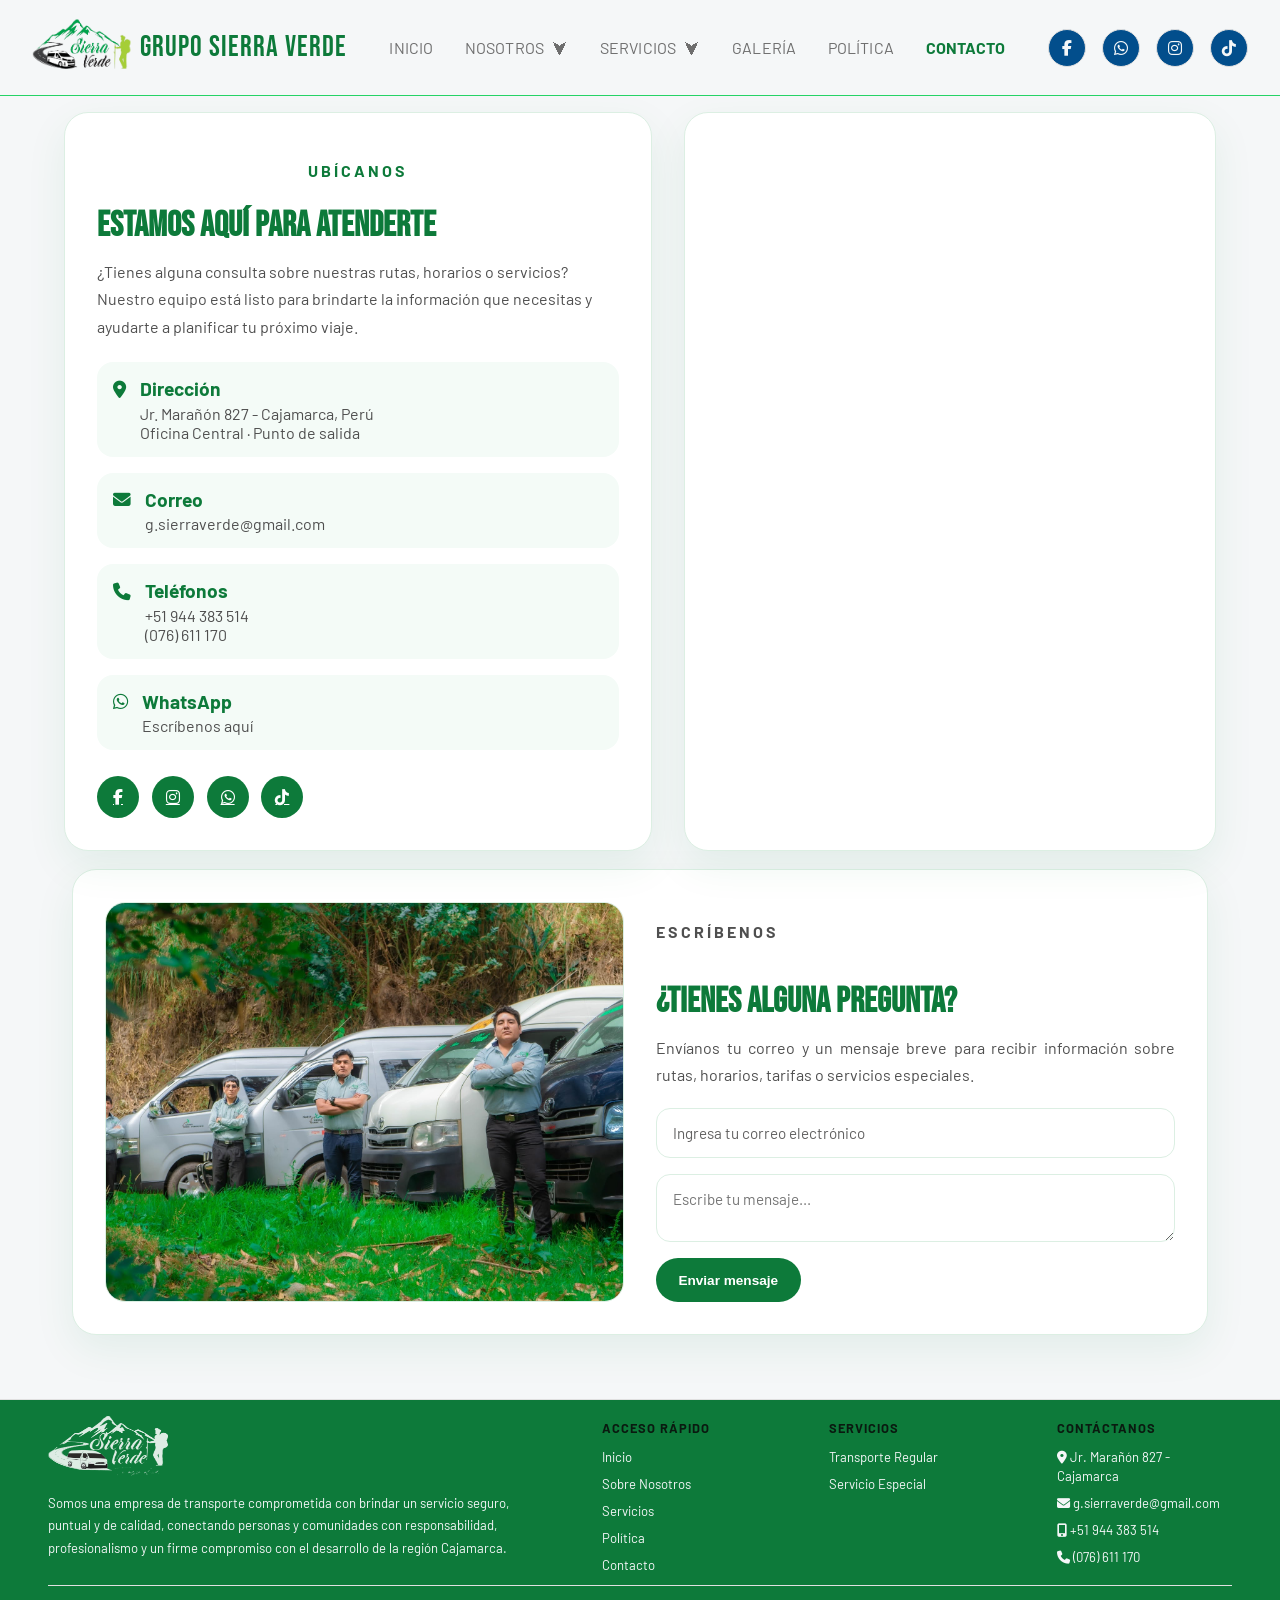
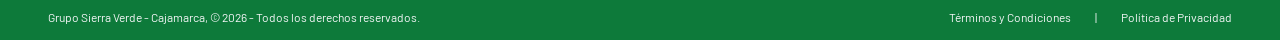
==== pages/contactos.html @ f11e0619 "prueba referencia-contactos3" ====
<!DOCTYPE html>
<html lang="es-es">

<head>
    <meta charset="UTF-8">
    <meta name="viewport" content="width=device-width, initial-scale=1.0">

    <link rel="icon" type="image/png" href="../images/SV-Logo.png">
    <title> Grupo Sierra Verde</title>
    <link rel="stylesheet" href="https://cdnjs.cloudflare.com/ajax/libs/font-awesome/6.7.2/css/all.min.css">
    <link rel="stylesheet" href="../css/style_general.css">
    <link rel="stylesheet" href="../css/style_index1.css">    
    <link rel="stylesheet" href="../css/index.css">
    <link rel="stylesheet" href="../css/menu_amb.css">
    <link rel="stylesheet" href="../css/style_contactos.css">
    <link rel="stylesheet" href="https://cdn.jsdelivr.net/npm/swiper@11/swiper-bundle.min.css">
    <link rel="stylesheet" href="https://fonts.googleapis.com/css2?family=Bebas+Neue&family=Barlow:wght@400;500;600;700;900&family=Barlow+Condensed:wght@700;900&display=swap">
</head>

<body>
    <div class="progress-bar" id="progress"></div>
    <header>
        <nav>
            <a href="/index.html" class="logo">
                <span class="logo-icon"><img src="/assets/images/SV-Logo.png" alt=""></span>Grupo Sierra Verde
            </a>
            
            <!-- MENU AMBURGUESA -->
            <div class="menu-toggle">
                <i class="fa-solid fa-bars"></i>
            </div>

            <ul class="nav-links">
                <li><a href="/index.html">INICIO</a></li>

                <li class="dropdown">
                    <a href="/pages/nosotros.html" class="dropbtn">
                        NOSOTROS <span class="arrow">&#11167;</span>
                    </a>
                    <ul class="dropdown-menu">
                        <li><a href="/pages/nosotros.html">Quienes Somos</a></li>
                        <li><a href="/pages/valores.html">Valores</a></li>
                        <li><a href="/pages/nosotros.html#testimonios">Testimonios</a></li>
                    </ul>
                </li>

                <li class="dropdown">
                    <a href="/pages/trans-regular.html" class="dropbtn">
                        SERVICIOS <span class="arrow">&#11167;</span>
                    </a>
                    <ul class="dropdown-menu">
                        <li><a href="/pages/trans-regular.html">Transporte Regular</a></li>
                        <li><a href="/pages/serv-especial.html">Servicio Especial</a></li>
                     </ul>
                </li>

                <li><a href="/pages/galeria.html">GALERÍA</a></li>
                <li><a href="/pages/politica.html">POLÍTICA</a></li>
                <li><a href="/pages/contactos.html" class="active1">CONTACTO</a></li>
            </ul>
            <div class="nav-actions">
                <a href="https://facebook.com/G.SierraVerde/" target="_blank"
                    style="text-decoration: none; color: inherit;">
                    <div class="nav-icon">
                        <i class="fa-brands fa-facebook-f"></i>
                    </div>
                </a>
                <a href="https://wa.me/51944383514?text=Buenos días, tengo una consulta sobre..." target="_blank"
                    style="text-decoration: none; color: inherit;">
                    <div class="nav-icon">
                        <i class="fa-brands fab fa-whatsapp"></i>
                    </div>
                </a>
                <a href="https://www.instagram.com/g.sierraverde?igsh=MTdrZHJpcGQyYzVoaA%3D%3D" target="_blank"
                    style="text-decoration: none; color: inherit;">
                    <div class="nav-icon">
                        <i class="fa-brands fab fa-instagram"></i>
                    </div>
                </a>
                <a href="https://www.tiktok.com/@gruposierraverde1" target="_blank"
                    style="text-decoration: none; color: inherit;">
                    <div class="nav-icon">
                        <i class="fa-brands fab fa-tiktok"></i>
                    </div>
                </a>
            </div>
        </nav>
    </header>


    <main>
        <!--<section class="tit-slogan">
            <p class="slogan" id="typing">Más de 14 años conectando destinos con seguridad, puntualidad y el compromiso que nos impulsa a llegar lejos.</p>
        </section>-->

        <section class="contact-info-section">
            <div class="contact-info-card">
                <p class="section-label">Ubícanos</p>
                <h2>Estamos aquí para atenderte</h2>
                <p class="contact-lead">¿Tienes alguna consulta sobre nuestras rutas, horarios o servicios? Nuestro equipo está listo para brindarte la información que necesitas y ayudarte a planificar tu próximo viaje.</p>

                <div class="contact-details">
                    <div class="contact-item">
                        <i class="fa-solid fa-location-dot"></i>
                        <div>
                            <h3>Dirección</h3>
                            <p>Jr. Marañón 827 - Cajamarca, Perú</p>
                            <p>Oficina Central · Punto de salida</p>
                        </div>
                    </div>

                    <div class="contact-item">
                        <i class="fa-solid fa-envelope"></i>
                        <div>
                            <h3>Correo</h3>
                            <a href="mailto:g.sierraverde@gmail.com">g.sierraverde@gmail.com</a>
                        </div>
                    </div>

                    <div class="contact-item">
                        <i class="fa-solid fa-phone"></i>
                        <div>
                            <h3>Teléfonos</h3>
                            <a href="tel:+51944383514">+51 944 383 514</a>
                            <a href="tel:+5176611170">(076) 611 170</a>
                        </div>
                    </div>

                    <div class="contact-item">
                        <i class="fa-brands fa-whatsapp"></i>
                        <div>
                            <h3>WhatsApp</h3>
                            <a href="https://wa.me/51944383514?text=Buenos días, tengo una consulta sobre..." target="_blank" rel="noopener noreferrer">Escríbenos aquí</a>
                        </div>
                    </div>
                </div>

                <div class="social-links">
                    <a href="https://facebook.com/G.SierraVerde/" target="_blank" rel="noopener noreferrer" aria-label="Facebook"><i class="fa-brands fa-facebook-f"></i></a>
                    <a href="https://www.instagram.com/g.sierraverde?igsh=MTdrZHJpcGQyYzVoaA%3D%3D" target="_blank" rel="noopener noreferrer" aria-label="Instagram"><i class="fa-brands fa-instagram"></i></a>
                    <a href="https://wa.me/51944383514?text=Buenos días, tengo una consulta sobre..." target="_blank" rel="noopener noreferrer" aria-label="WhatsApp"><i class="fa-brands fa-whatsapp"></i></a>
                    <a href="https://www.tiktok.com/@gruposierraverde1" target="_blank" rel="noopener noreferrer" aria-label="TikTok"><i class="fa-brands fa-tiktok"></i></a>
                </div>
            </div>

            <div class="map-card">
                <iframe title="Mapa de la oficina central de Grupo Sierra Verde" src="https://www.google.com/maps/embed?pb=!1m18!1m12!1m3!1d1979.3938537112213!2d-78.52304885222605!3d-7.1505282144615725!2m3!1f0!2f0!3f0!3m2!1i1024!2i768!4f13.1!3m3!1m2!1s0x91b25a58619069a5%3A0xbf6d1bd22678af6a!2zSmlyw7NuIE1hcmHDscOzbiA4MjcsIENhamFtYXJjYSAwNjAwMQ!5e0!3m2!1ses!2spe!4v1786075361268!5m2!1ses!2spe" loading="lazy" referrerpolicy="no-referrer-when-downgrade" allowfullscreen></iframe>
            </div>
        </section>

        <section id="contact" class="contact-form-section">
            <div class="contact-section">
                <div class="contact-img">
                    <img src="/assets/images/conduc02.jpg" alt="Conductores de Grupo Sierra Verde">
                </div>
                <div class="contact-content">
                    <p class="section-label" style="text-align: left;">Escríbenos</p>
                    <h2>¿Tienes alguna pregunta?</h2>
                    <p>Envíanos tu correo y un mensaje breve para recibir información sobre rutas, horarios, tarifas o servicios especiales.</p>
                    <form class="contact-form" action="mailto:g.sierraverde@gmail.com" method="post" enctype="text/plain">
                        <label class="sr-only" for="email">Correo electrónico</label>
                        <input id="email" type="email" class="contact-input" name="email" placeholder="Ingresa tu correo electrónico" required>
                        <label class="sr-only" for="message">Mensaje</label>
                        <textarea id="message" class="contact-textarea" name="message" placeholder="Escribe tu mensaje..." required></textarea>
                        <button class="contact-btn" type="submit">Enviar mensaje</button>
                    </form>
                </div>
            </div>
        </section>
    </main>

    <footer>
        <div class="footer-grid">
            <div class="footer-brand">
                <a href="/index.html" class="logo-footer"><img style="width: 120px; height: 60px; justify-self: center;" src="/assets/images/SV-Logo-Blanco.png" alt=""></a>
                <p>Somos una empresa de transporte comprometida con brindar un servicio seguro, puntual y de calidad, conectando personas y comunidades con responsabilidad, profesionalismo y un firme compromiso con el desarrollo de la región Cajamarca.</p>
            </div>
            <div class="footer-col">
                <h4>Acceso Rápido</h4>
                <ul class="footer-links">
                    <li><a href="/index.html">Inicio</a></li>
                    <li><a href="/pages/nosotros.html">Sobre Nosotros</a></li>
                    <li><a href="/pages/servicios.html">Servicios</a></li>
                    <li><a href="/pages/politica.html">Política</a></li>
                    <li><a href="/pages/contactos.html">Contacto</a></li>
                </ul>
            </div>

            <div class="footer-col">
                <h4>Servicios</h4>
                <ul class="footer-links">
                    <li><a href="/pages/trans-regular.html">Transporte Regular</a></li>
                    <li><a href="/pages/serv-especial.html">Servicio Especial</a></li>
                </ul>
            </div>

            <div class="footer-col">
                <h4>Contáctanos</h4>
                <ul class="footer-links footer-contact-links">
                    <li><a href="https://www.google.com/maps/search/?api=1&query=Jr.+Mara%C3%B1%C3%B3n+827+Cajamarca" target="_blank" rel="noopener noreferrer"><i class="fa-solid fa-location-dot"></i> Jr. Marañón 827 - Cajamarca</a></li>
                    <li><a href="mailto:g.sierraverde@gmail.com"><i class="fa-solid fa-envelope"></i> g.sierraverde@gmail.com</a></li>
                    <li><a href="tel:+51944383514"><i class="fa-solid fa-mobile-screen-button"></i> +51 944 383 514</a></li>
                    <li><a href="tel:+5176611170"><i class="fa-solid fa-phone"></i> (076) 611 170</a></li>
                </ul>
            </div>



        </div>
        <div class="footer-bottom">
            <p>Grupo Sierra Verde - Cajamarca, © 2026 - Todos los derechos reservados.</p>
            <div class="footer-bottom-links">
                <a href="#">Términos y Condiciones</a>
                <a href="#">|</a>
                <a href="#">Política de Privacidad</a>
            </div>
        </div>

        <script src="/js/script.js"></script>

    </footer>


    

<script src="/js/slider.js"></script>
<script src="/js/slogan.js"></script>
<script src="/js/men-amburguesa.js"></script>


</body>

</html>
---- css/style_general.css ----
:root {
  /* Colores de marca Sierra Verde */
  --color-principal: #0D7A3A;       /* Verde Corporativo - navbar, footer, logo */
  --color-secundario: #28A745;      /* Verde Claro - hovers, acentos, botones secundarios */
  --color-complementario: #626161;  /* Blanco - fondos, tarjetas */
  --color-apoyo: #F5F7F8;           /* Gris Claro - fondos alternos de sección */
  --color-texto: #000000;           /* Negro Suave - texto principal */

  /* Variaciones útiles derivadas */
  --color-principal-oscuro: #095C2B; /* para hover en botones/links sobre fondo blanco */
  --color-texto-claro: #6E6E6E;      /* texto secundario, descripciones */
  --color-borde: #E0E0E0;

  /* Estado / utilidad */
  --color-whatsapp: #25D366;         /* color oficial de WhatsApp, se mantiene aparte */

  /* Fondo /  Otro*/
  --color-fondo: #0a1a10; 
  
  /* color de fondo */
 --color-redes: #024E8C;


}

*{
  margin: 0;
  padding: 0;
  box-sizing: border-box;
}
/*Al desplazamiento se haga mas suave*/
html{
  scroll-behavior: smooth;
}

body{
  font-family: "Barlow", sans-serif;
  background: var(--color-apoyo);
  color: var(--color-apoyo);
}

/*Para el script este style*/
/*
::-webkit-scrollbar{
  width: 6px;
}

::-webkit-scrollbar-track{
  background: var(--color-texto-claro);
}


::-webkit-scrollbar-thumb{
  background: var(--color-principal);
  border-radius: 3px;
}
*/
.progress-bar{
  position: fixed;
  top: 0;
  left: 0;
  height: 3px;
background: var(--color-complementario);
z-index: 200;
transition: width 0.1s linear;

}


nav{
  position: fixed;
  top: 0;
  left: 0;
  right: 0;
  z-index: 100;
  display: flex;
  justify-content: space-between;
  align-items: center;
  padding: 1.2rem 2rem;
  background-color: var(--color-apoyo); /* Fondo del navbar */
  backdrop-filter: blur(14px);
  border-bottom: 1px solid var(--color-whatsapp);
}

.logo{
  display: flex;
  align-items: center;
  gap: 0.5rem;
  font-family: "Bebas Neue", sans-serif;
  font-size: 1.8rem;
  letter-spacing: 1px;
  color: var(--color-principal);
  text-decoration: none;
}

.logo img{
  width: 100px;
  height: 50px;
  align-items: center;
  justify-content: center;
  object-fit: cover;
}

.logo-icon{
  font-size: 1.4rem;
}

.nav-links{
  display: flex;
  /*gap: 2.5rem;para acbho de menus*/
  list-style: none;
}

.nav-links a{
  text-decoration: none;
  font-size: 1rem;
  letter-spacing: 0.1px;
  color: var(--color-texto-claro);
  padding: 1rem;
}

.nav-links a:hover, .nav-links a.active{
  color: var(--color-principal);
  font-weight: bold;
  font-size: 1rem;
  letter-spacing: 0.1px;
}

.active1{
  color: var(--color-principal) !important;
  font-weight: bold;
  font-size: 1rem;
  letter-spacing: 0.1px;
}

.nav-actions{
  display: flex;
  align-items: center;
  gap: 1rem;
}

/*ESTO ES PARA ICONOS DE IS Y R*/
.nav-icon{
  width: 38px;
  height: 38px;
  border-radius: 50%;
  background-color: var(--color-redes);
  border: 1px solid var(--color-borde);
  display: flex;
  align-items: center;
  justify-content: center;
  cursor: pointer;
  font-size: 1rem;
  transition: border-color 0.3s;
}

.nav-icon:hover{
  border-color: var(--color-redes);
}

.tit-slogan{
  padding: 6.2rem 4rem 0rem 4rem;
  width: 100%;
  height: auto;
}

.slogan{
  color: var(--color-principal);
  justify-content: center;
  text-transform: uppercase;
  font-family: "Bebas Neue", sans-serif;
  font-size: 1.3rem;
  line-height: 1.8;
}

.slogan::after{
    content: "|";
    animation: parpadeo .7s infinite;
    color: var(--color-principal);
}

@keyframes parpadeo{
    50%{
        opacity: 0;
    }
}

.hero{
  min-height: auto;
  display: grid;
  grid-template-columns: 1fr 1fr;
  align-items: center;
  padding: 0.5rem 4rem 0.5rem 4rem;
  position: relative;
  overflow: hidden;
}

/*.hero::before{
  content: "";
  position: absolute;
  top: -200px;
  right: -200px;
  width: 700px;
  height: 700px; 
  background: radial-gradient(circle, var(--color-texto-claro) 0%, transparent 70%);
  pointer-events: none;
}*/

.hero-bg-text{
  position: absolute;
  top: 50%;
  left: 0;
  transform: translateY(-50%);
  font-family: "Bebas Neue", sans-serif;
  font-size: 22vw;
  color: rgba(74, 196, 55, 0.161);
  letter-spacing: -0.02em;
  user-select: none;
  pointer-events: none;
  line-height: 1;
}

.hero.left,
.hero-right{
  z-index: 1;
}




.hero-tag{
  display: inline-flex;
  align-items: center;
  gap: 0.4rem;
  background-color: var(--color-principal);
  border: 1px solid var(--color-fondo);
  color: var(--color-texto);
  padding: 0.3rem 0.8rem;
  border-radius: 20px;
  font-size: 0.75rem; 
  font-weight: 600;
  letter-spacing: 1px;
  text-transform: uppercase;
  margin-bottom: 1.5rem;
  animation: fadeUp 0.6s ease both;
}

.hero-title{
  font-family: "Bebas Neue", sans-serif;
  font-size: 4rem;
  line-height: 0.95;
  letter-spacing: 1px;
  color: var(--color-principal);
  margin-bottom: 1.2rem;
  animation: fadeUp 0.7s ease 0.1s both;
}

.hero-title span{
  color: var(--color-fondo);
}

.hero-sub{
  color: var(--color-fondo);
  font-size: 1rem;
  line-height: 1.7;
  max-width: 500px;
  margin-bottom: 2.2rem;
  animation: fadeUp 0.7s ease 0.2s both;
  text-align: justify;
}

.hero-sub strong{
  color: var(--color-secundario);
  font-weight: 700;
}

.btn-group{
  display: flex;
  gap: 1rem;
  margin-bottom: 3rem;
  animation: fadeUp 0.7s ease 0.3s both;
}

.btn-primary{
  text-decoration: none;
  background-color: var(--color-principal);
  color: var(--color-apoyo);
  border: none;
  padding: 0.8rem 2rem;
  border-radius: 8px;
  font-size: 0.9rem;
  font-weight: 700;
  cursor: pointer;
  letter-spacing: 0.5px;
  transition: background 0.3s, transform 0.2s;
}

.btn-primary:hover{
  background-color: var(--color-principal-oscuro);
  transform: translateY(-2px);
}

.btn-secondary{
  text-decoration: none;
  background: transparent;
  color: var(--color-principal);
  border: 2px solid var(--color-principal);
  padding: 0.8rem 2rem;
  border-radius: 8px;
  font-size: 0.9rem;
  font-weight: 600;
  cursor: pointer;
  letter-spacing: 0.5px;
  transition: border-color 0.3s, transform 0.2s;
}

.btn-secondary:hover{
  border-color: var(--color-principal);
  transform: translateY(-2px);
}

.hero-stats{
  display: flex;
  gap: 2.5rem;
  animation: fadeUp 0.7s ease 0.4s both;
}

.stat-num{
  font-family: "Bebas Neue", sans-serif;
  font-size: 2.4rem;
  color: var(--color-secundario);
  line-height: 1.3;
}

.stat-label{
  font-size: 0.75rem;
  color: var(--color-texto-claro);
  margin-top: 0.2rem;
  line-height: 1.3;
}

.hero-right{
  position: relative;
  animation: fedeIn 1s ease 0.3s both;
}

.hero-img-container{
  position: relative;
  width: 100%;
  height: 400px;
}

.hero-img-bg{
  position: absolute;
  inset: 0;
  border-radius: 20px;
  /*border: 1px solid var(--color-borde);*/
  top: 0;/*aqui no sigue creo*/
  left: 0;
  width: 100%;
  height: 100%;
  background-color: var(--color-principal);
  overflow: hidden;
}

/* .hero-img{
  width: 100%;
  height: 100%;ver-----------*/
  /*object-fit: cover;
  border-radius: 20px;
}*/


/*.scroll-badge{
  position: absolute;
  bottom: 30px;ERA 30PX*/
  /*left: -30px;ERA -30PX*/
  /*width: 80px;
  height: 80px;
  border-radius: 50%;
  background-color: var(--color-principal);
  border: 1px solid var(--color-borde);
  display: flex;
  align-items: center;
  justify-content: center;
  animation: spin 12s linear infinite;
  /*z-index: 1;
}

.scroll-badge svg{
  position: absolute;
  width: 80px;
  height: 80px;
}

.scroll-arrow{
  position: absolute;
  font-size: 1.1rem;
  color: var(--color-fondo);
}
*/

@keyframes spin{
  to{ transform: rotate(360deg);}
}

@keyframes fadeUp{
  from{ opacity: 0;
    transform: translateY(30px);
  }
  to{
    opacity: 1;
    transform: translateY(0);
  }
}

@keyframes fedeIn {
  from{
    opacity: 0;
  }
  to {
    opacity: 1;
  }
}

section{
  padding: 0 0 0 0;
}

.section-label{
  text-align: center;
  color: var(--color-complementario);
  font-size: 1rem;
  font-weight: 700;
  letter-spacing: 3px;
  text-transform: uppercase;
  padding: 1rem 0 1rem 0;
}

.section-title{
  text-align: center;
  font-family: "Bebas Neue", sans-serif;
  font-size: 2rem;
  color: var(--color-principal);
  letter-spacing: 1px;
}

.program-video-frame{
  width: min(920px, 100%);
  margin: 0 auto;
  border-radius: 22px;
  overflow: hidden;
  box-shadow: 0 22px 60px rgba(0,0,0,0.18);
}

.program-video{
  width: 100%;
  height: 360px;
  object-fit: cover;
  display: block;
}

.program-carousel{
  position: relative;
  width: 100%;
  height: 260px;
  overflow: hidden;
  padding: 2rem 0 1rem;
}

.program-card{
  position: absolute;
  top: 50%;
  left: 50%;
  width: 220px;
  height: 160px;
  border-radius: 20px;
  position: absolute;
  transform: translate(-50%, -50%) scale(0.82);
  overflow: hidden;
  cursor: pointer;
  transition: all 0.45s ease;
  opacity: 0.35;
  z-index: 1;
}

.program-card:hover{
  transform: translate(-50%, -50%) scale(0.85);
}

.program-card.active{
  left: 50%;
  width: 385px;
  height: 250px;
  transform: translate(-50%, -50%) scale(1);
  opacity: 1;
  z-index: 4;
  box-shadow: 0 30px 80px rgba(0,0,0,0.25);
}

.program-card.prev{
  left: 27%;
  width: 240px;
  height: 170px;
  transform: translate(-50%, -50%) scale(0.9);
  opacity: 0.78;
  z-index: 3;
}

.program-card.next{
  left: 73%;
  width: 240px;
  height: 170px;
  transform: translate(-50%, -50%) scale(0.9);
  opacity: 0.78;
  z-index: 3;
}

.program-card.far-left{
  left: 12%;
  width: 180px;
  height: 140px;
  transform: translate(-50%, -50%) scale(0.8);
  opacity: 0.3;
  z-index: 2;
}

.program-card.far-right{
  left: 88%;
  width: 180px;
  height: 140px;
  transform: translate(-50%, -50%) scale(0.8);
  opacity: 0.3;
  z-index: 2;
}

.program-card:not(.active):not(.prev):not(.next):not(.far-left):not(.far-right){
  opacity: 0;
  pointer-events: none;
}

@media (max-width: 1000px) {
  .program-card.active {
    width: 290px;
    height: 185px;
  }
  .program-card.prev,
  .program-card.next {
    width: 205px;
    height: 150px;
  }
  .program-card.far-left,
  .program-card.far-right {
    width: 155px;
    height: 120px;
  }
}

@media (max-width: 700px) {
  .program-carousel {
    height: 220px;
  }
  .program-card.active {
    width: 260px;
    height: 165px;
  }
  .program-card.prev,
  .program-card.next {
    width: 180px;
    height: 135px;
  }
  .program-card.far-left,
  .program-card.far-right {
    left: 5%;
    width: 130px;
    height: 105px;
  }
}

.program-bg{
  position: absolute;
  inset: 0;
  transition: transform 0.4s ease;
  background-size: cover;
  background-position: center;
}

.program-card:hover .program-bg{
  transform: scale(1.04);
}

.program-content{
  position: absolute;
  bottom: 0;
  left: 0;
  right: 0;
  padding: 1rem;
  display: flex;
  flex-direction: column;
  align-items: center;
  justify-content: flex-end;
  gap: 0.35rem;
  min-height: 120px;
  text-align: center;
  background: linear-gradient(180deg, rgba(0,0,0,0) 0%, rgba(0,0,0,0.6) 100%);
}

.program-category{
  font-size: 0.85rem;
  color: #fff;
  font-weight: 700;
  letter-spacing: 1.5px;
  text-transform: uppercase;
  margin: 0;
}

.program-name{
  font-size: 1.6rem;
  color: #000;
  padding: 0.02rem 0.6rem;
  border-radius: 999px;
  margin: 0;
}

.program-btn{
  display: none;
}

@media (max-width: 960px) {
  .program-carousel {
    gap: 0.8rem;
  }
  .program-card {
    width: clamp(150px, 24vw, 220px);
  }
}

@media (max-width: 700px) {
  .program-carousel {
    gap: 0.7rem;
    padding: 1.5rem 0;
  }
  .program-card {
    width: clamp(140px, 28vw, 200px);
  }
}

.program-category{
  font-size: 0.65rem;
  color: var(--color-apoyo);
  font-weight: 700;
  letter-spacing: 1.5px;
  text-transform: uppercase;
  margin-bottom: 0.1rem;
}

.program-name{
  font-family: "Bebas Neue", sans-serif;
  font-size: 1.4rem;
  font-weight: 700;
  color: var(--color-apoyo);
  margin-bottom: 0.1rem;
    letter-spacing: 1.5px;
}

.program-btn{
  text-decoration: none;
  background: var(--color-principal);
  color: var(--color-apoyo);
  padding: 0.5rem 1.2rem;
  border: none;
  padding: 0.4rem 1.2rem;
  border-radius: 6px;
  font-size: 0.75rem;
  font-weight: 700;
  cursor: pointer;
  letter-spacing: 0.5px;
}

.prog-1{
  background: linear-gradient(135deg, rgba(242, 242, 242, 0.168),
            rgba(82, 164, 111, 0.55)), url("../assets/images/trans-relugar.png") center/cover no-repeat;
}
.prog-2{
  background: linear-gradient(135deg, rgba(242, 242, 242, 0.168),
            rgba(82, 164, 111, 0.55)), url("../assets/images/interprovinciales.jpeg") center/cover no-repeat;
}
.prog-3{
  background: linear-gradient(135deg, rgba(242, 242, 242, 0.168),
            rgba(82, 164, 111, 0.55)), url("../assets/images/flot-moderna.jpeg") center/cover no-repeat;
}
.prog-4{
  background: linear-gradient(135deg, rgba(242, 242, 242, 0.168),
            rgba(82, 164, 111, 0.55)), url("../assets/images/preg-frec-3.png") center/cover no-repeat;
}
.prog-5{
  background: linear-gradient(135deg, rgba(242, 242, 242, 0.168),
            rgba(82, 164, 111, 0.55)), url("../assets/images/serv-especial.jpeg") center/cover no-repeat;
}

.about-section{
  display: grid;
  grid-template-columns: 35% 60%;
  gap: 4rem;
  align-items: center;
  padding: 1rem 4rem 1rem 4rem;
}

.about-images{
  display: grid;
  grid-template-columns: 1fr 1fr;
  gap: 1rem;
}

.about-img-card{
  border-radius: 16px;
  overflow: hidden;
  height: 220px;
  border:1px solid var(--color-whatsapp);
}

.about-img-card:first-child{
  grid-column: 1 / -1;
  height: 290px;
}

.about-content{
  display: flex;
  flex-direction: column;
  justify-content: flex-start;
}

.about-content .section-label,
.about-content .section-title{
  text-align: left;
}

.about-img{
  width: 100%;
  height: 100%;
  object-fit: cover;
}

.about-list{
  list-style: none;
  display: flex;
  flex-direction: column;
  gap: 0.2rem;
}

details.about-item{
  background: var(--color-principal);
  border-radius: 10px;
  border: 1px solid var(--color-whatsapp);
  transition: border-color 0.3s;
  cursor: pointer;
}

details.about-item:hover,
details[open].about-item{
  border-color: var(--color-whatsapp);
}

details.about-item summary{
  list-style: none;
  display: flex;
  align-items: center;
  gap: 0.8rem;
  padding: 1rem 1.2rem;
  font-size: 0.9rem;
  font-weight: 500;
  color: var(--color-apoyo);
  text-transform: uppercase;
}

details.about-item summary::-webkit-details-marker{
  display: none;
}

details.about-item summary::after{
  content: "+";
  margin-left: auto;
  color: var(--color-apoyo);
  font-size: 1.1rem;
  font-weight: 700;
}

details[open].about-item summary::after{
  content: "-";
}

.about-item-icon{
  width: 32px;
  height: 32px;
  background: var(--color-principal-oscuro);
  border-radius: 8px;
  display: flex;
  align-items: center;
  justify-content: center;
  font-size: 0.9rem;
}

.about-detail{
  padding: 0 1.2rem 1rem 1.2rem;
  color: var(--color-apoyo);
  font-size: 1rem;

}




@media (max-width:860px){

    .about-section{
        display:flex;
        flex-direction:column;
        gap: 1rem;
        padding:1rem;
    }

    .about-images{
        display:grid;
        grid-template-columns:repeat(2,1fr);
        gap:.8rem;
        width:100%;
    }

    .about-img-card{
        height:140px;
        border-radius:12px;
        overflow:hidden;
    }

    .about-img-card:first-child{
        grid-column:1 / -1;
        height:220px;
    }

    .about-img{
        width:100%;
        height:100%;
        object-fit:cover;
        display:block;
    }

    .about-content{
        width:100%;
    }

    .section-label,
    .section-title{
        text-align:center !important;
    }

}








/*Precios*/
/*
.precing-secion{
  background: var(--color-secundario);
}

.plans-grid{
  display: grid;
  grid-template-columns: repeat(3, 1fr);
  gap: 1.5rem;
  max-width: 1200px;
  margin-inline: auto;
}

.plan-card{
  background-color: var(--color-principal-oscuro);
  border: 1px solid var(--color-borde);
  border-radius: 16px;
  padding: 2rem 1.5rem;
  transition: transform 0.3s, border-color 0.3s;
  position: relative;
}

.plan-card:hover{
  transform: translateY(-6px);
}

.plan-card.featured-plan{
  background: var(--color-whatsapp);
  border-color: var(--color-whatsapp);
  color: var(--color-apoyo);
}

.plan-card.featured-plan .plan-feature::before{
  background: var(--color-complementario);
}

.plan-badge{
  font-size: 0.8rem;
  font-size: 700;
  margin-bottom: 1rem;
  color: var(--color-complementario);
}

.plan-card.featured-plan .plan-badge{
  color: var(--color-apoyo);
}

.plan-price{
  font-family: 'Bebas Neue',sans-serif;
  font-size: 3rem;
  color: var(--color-apoyo);
  margin-bottom: 1.5rem;
}

.plan-prece span{
  font-family: 'Barlow', sans-serif;
  font-size: 1.2rem;
  font-weight: 700;
}

.plan-features{
  list-style: none;
  display: flex;
  flex-direction: column;
  gap: 0.6rem;
  margin-bottom: 2rem;
}

.plan-feature{
  font-family: 0.82rem;
  color: var(--color-complementario);
  display: flex;
  align-items: center;
  gap: 0.5rem;
}

.plan-feature::before{
  content: "";
  width: 6px;
  height: 6px;
  border-radius: 50%;
  background: var(--color-principal);
  flex-shrink: 0;
}

.plan-feature.bold-feat{
  color: var(--color-apoyo);
  font-weight: 600;
}

.plan-card.features-plan .plan-feature.bold-feat{
  color: var(--color-apoyo);
}

.plan-cta{
  width: 100%;
  padding: 0.8rem;
  border-radius: 8px;
  font-size: 0.85rem;
  cursor: pointer;
  letter-spacing: 0.5px;
  transition: all 0.3s;
  text-decoration: none;
}

.plan-cta-outline{
  background: transparent;
  color: var(--color-complementario);
  border: 1px solid var(--color-borde);
}

.plan-cta-outline:hover{
  background-color: var(--color-whatsapp);
  color: var(--color-apoyo);
}

.plan-cta-solid{
  background: var(--color-apoyo);
  color: var(--color-principal);
  border: none;
}

.plan-cta-solid:hover{
  background: var(--color-secundario);
}

*/




/*Para el contact*/
.contact-section{
  display: grid;
  grid-template-columns: 1fr 1fr;
  gap: 4rem;
  align-items: center;
  padding: 4rem 4.5rem 1rem 4.5rem;
}

.contact-img{
  border-radius: 20px;
  height: 360px;
  overflow: hidden;
  border: 1px solid var(--color-apoyo);
}

.contact-img img{
  width: 100%;
}

.contact-content h2{
  font-family: 'Bebas Neue', sans-serif;
  font-size: 2.5rem;
  margin-bottom: 0.8rem;
  color: var(--color-principal);
}

.contact-content p{
  color: var(--color-complementario);
  font-size: 1rem;
  line-height: 1.5;
  margin-bottom: 1.5rem;
  text-align: justify;
}

.contact-form{
  display: flex;
  gap: 0.8rem;
}

.contact-input{
  flex: 1;
  background: 1px solid var(--color-apoyo);
  border-radius: 8px;
  padding: 0.8rem 1rem;
  color: var(--color-complementario);
  font-size: 0.8rem;
  font-family: 'Barlow', sans-serif;
  outline: none;
  transition: border-color 0.3s;
}

.contact-input:focus{
  border-color: var(--color-principal);
}

.contact-input::placeholder{
  color: var(--color-complementario)
}

.contact-btn{
  background: var(--color-principal);
  color: var(--color-apoyo);
  border: none;
  padding: 0.8rem 1.5rem;
  border-radius: 8px;
  font-size: 0.85rem;
  font-weight: 700;
  cursor: pointer;
  white-space: nowrap;
  transition: background 0.3s;
}

.contact-btn:hover´{
  background-color: var(--color-apoyo);
}





/*Parte del Footer------------------*/
footer{
  background-color: var(--color-principal);
  border-top: 1px solid var(--color-borde);
  padding: 1rem 3rem 1rem 3rem;
}

.footer-grid{
    display: grid;
    grid-template-columns: 2.8fr 1fr 1fr 1fr;
    gap: 3rem;
    margin-bottom: 0.5rem;
}

.footer-brand p{
  color: var(--color-apoyo);
  font-size: 0.82rem;
  line-height: 1.7;
  margin-top: 0.8rem;
}

/*
.footer-col{
  border-left: 5px double var(--color-principal);
  border-radius: 10px 0;
  height: auto;
}*/

.footer-col h4, ul{
  padding: 4px;
}

.footer-col h4{
  color: var(--color-fondo);
  font-size: 0.8rem;
  font-weight: bold;
  letter-spacing: 1px;
  text-transform: uppercase;
  margin-bottom: 0.1rem;
  
}

.footer-links{
  list-style: none;
  display: flex;
  flex-direction: column;
  gap: 0.5rem;
}

.footer-links a{
  color: var(--color-apoyo);
  text-decoration: none;
  font-size: 0.82rem;
  transition: color 0.3s;
}

.footer-links a:hover{
  color: var(--color-fondo);
  font-weight: bold;

}

.footer-bottom{
  display: flex;
  justify-content: space-between;
  align-items: center;
  padding-top: 1.5rem;
  border-top: 1px solid var(--color-borde);
  font-size: 0.75rem;
  color: var(--color-apoyo);
}

.footer-bottom-links{
  display: flex;
  gap: 1.5rem;
}

.footer-bottom-links a{
  color: var(--color-apoyo);
  text-decoration: none;
  transition: color 0.3s;

}

.footer-bottom-links a:hover{
  color: var(--color-whatsapp);
  text-decoration: none;
  transition: color 0.3s;

}



@media(max-width:992px){

.tit-slogan{
  padding: 1rem 2rem 0rem 2rem;
  width: 100%;
  height: auto;
}


.slogan{
  color: var(--color-principal);
  justify-content: center;
  font-family: "Bebas Neue", sans-serif;
  font-size: 1rem;
}


.hero{
  min-height: auto;
  display: block;
  align-items: center;
  padding: 0.5rem 2rem 0.5rem 2rem;
  position: relative;
  overflow: hidden;
}


.hero-bg-text{
  position: absolute;
  top: 50%;
  left: 0;
  transform: translateY(-50%);
  font-family: "Bebas Neue", sans-serif;
  font-size: 22vw;
  color: rgba(74, 196, 55, 0.161);
  letter-spacing: -0.02em;
  user-select: none;
  pointer-events: none;
  line-height: 1;
}

.hero.left,
.hero-right{
  z-index: 1;
}




.hero-tag{
  display: inline-flex;
  align-items: center;
  gap: 0.4rem;
  background-color: var(--color-principal);
  border: 1px solid var(--color-fondo);
  color: var(--color-texto);
  padding: 0.3rem 0.8rem;
  border-radius: 20px;
  font-size: 0.75rem; 
  font-weight: 600;
  letter-spacing: 1px;
  text-transform: uppercase;
  margin-bottom: 1.5rem;
  animation: fadeUp 0.6s ease both;
}

.hero-title{
  font-family: "Bebas Neue", sans-serif;
  font-size: 2rem;
  letter-spacing: 1px;
  color: var(--color-principal);
}

.hero-title span{
  color: var(--color-fondo);
}

.hero-sub{
  color: var(--color-fondo);
  font-size: 1rem;
  line-height: 1.7;
  max-width: 500px;
  margin-bottom: 2.2rem;
  animation: fadeUp 0.7s ease 0.2s both;
  text-align: justify;
}

.hero-stats{
  display: flex;
  align-items: center;
  justify-content: center;
  padding: 1rem;
}


.hero-img-container{
  position: relative;  
  align-items: center;
  justify-content: center;
  width: 100%;
  height: 250px;
}




/*--footer--*/

    .footer-grid{
        grid-template-columns: 1fr;
        gap: 2rem;
        text-align: center;
    }

    .logo img{
        justify-content: center;}

    .footer-brand{
        text-align: center;
    }

    .footer-brand p{
        font-size: 0.9rem;
        margin: 0.8rem auto 0;
        max-width: 500px;
    }


.footer-col{
  border-top: 1px double var(--color-apoyo);
  height: auto;
  padding-top: 1.5rem;
}

.footer-contact-links{
  align-items: center;
}


.contact-section{
  display: contents;
  align-items: center;
  padding: 1rem 2rem 1rem 2rem;
}

.contact-img{
  width: 100%;
  height: auto;
  padding: 1rem 2rem 1rem 2rem;
}
.contact-img-img{
  border-radius: 20px;
}


.contact-content h2{
  font-family: 'Bebas Neue', sans-serif;
  text-align: center;
  font-size: 1.5rem;
}

.contact-content p{
  padding: 0rem 2rem 0em 2rem;
}

.program-carousel{
  text-align: center;
  width: 100%;
}


}
---- css/style_index1.css ----
/* Estilos generales */
.nav-links {
  list-style: none;
  margin: 0;
  padding: 0;
  display: flex;
}

.nav-links li {
  position: relative;
}



/* Dropdown oculto */
.dropdown-menu {
  display: none;
  position: absolute;
  top: 100%; /* justo debajo del enlace */
  left: 0;
  background: #fff;
  min-width: 180px;
  box-shadow: 0 4px 8px rgba(0,0,0,0.2);
  z-index: 100;
}

.dropdown-menu li {
  display: block;
}

.dropdown-menu a {
  padding: 10px;
  font-weight: normal;
  color: #333;
}

.dropdown-menu a:hover {
  background: #f1f1f1;
}

/* Mostrar menú al pasar el puntero */
.dropdown:hover .dropdown-menu {
  display: block;
}

/* Flecha */
.arrow {
  margin-left: 5px;
  transition: transform 0.3s ease;
  display: inline-block;
}

/* Rotar flecha al desplegar */
.dropdown:hover .arrow {
  transform: rotate(180deg);
}
---- css/index.css ----
/*==========================
VIDEO HERO
==========================*/

.hero-video{
    position: absolute;
    inset: 0;
    width: 100%;
    height: 100%;
    object-fit: cover;
    display: block;
    border-radius: 20px;
}

/*==========================
SLIDER
==========================*/

.slider{
    position:relative;
    width:100%;
    height:100%;
}

.slides{
    width:100%;
    height:100%;
    position:relative;
}

.slide{
    position:absolute;
    inset:0;
    opacity:0;
    transition:opacity .8s ease;
}

.slide.active{
    opacity:1;
    z-index:2;
}

.slide img{
    width:100%;
    height:100%;
    object-fit:cover;
    /*border-radius:20px;*/
}

/*==========================
BOTONES
==========================*/

.slider-btn{
    position:absolute;
    top:50%;
    transform:translateY(-50%);
    width:45px;
    height:45px;
    border:none;
    border-radius:50%;
    background:rgba(0,0,0,.45);
    color:#fff;
    cursor:pointer;
    z-index:20;
    transition:.3s;
}

.slider-btn:hover{
    background:var(--color-principal);
}

.prev{
    left:10px;
}

.next{
    right:10px;
}

/*==========================
PUNTOS
==========================*/

.slider-dots{
    position:absolute;
    bottom:20px;
    left:50%;
    transform:translateX(-50%);
    display:flex;
    gap:10px;
    z-index:20;
}

.dot{
    width:13px;
    height:13px;
    border-radius:50%;
    background:#ffffff;
    cursor:pointer;
    transition:.3s;
    border: 1px solid rgb(0, 0, 0);
}

.dot:hover{
    background: var(--color-complementario);
    border: 1px solid var(--color-apoyo);
    transform:scale(1.3);
}

.dot.active{
    background:var(--color-principal);
    transform:scale(1.25);
}
---- css/menu_amb.css ----
/*==========================
      MENÚ HAMBURGUESA
==========================*/

.menu-toggle{
    display:none;
    font-size:30px;
    color:var(--color-principal);
    cursor:pointer;
}



/*==========================
        DROPDOWN DESKTOP
==========================*/

.dropdown{
    position:relative;
}


.dropdown-menu{
    position:absolute;
    top:35px;
    left:0;
    width:220px;
    background:#fff;
    list-style:none;
    padding:10px 0;
    opacity:0;
    visibility:hidden;
    transform:translateY(10px);
    transition:.3s;
    box-shadow:0 8px 20px rgba(0,0,0,.15);
}

.dropdown-menu li{
    width:100%;
}

.dropdown-menu a{
    display:block;
    padding:12px 20px;
}

.dropdown-menu a:hover{
    background:#f3f3f3;
}

.dropdown:hover .dropdown-menu{
    opacity:1;
    visibility:visible;
    transform:translateY(0);
}

.arrow{
    display:inline-block;
    transition:.3s;
}

.dropdown:hover .arrow{
    transform:rotate(180deg);
}





/*================================================
                    MOVIL
================================================*/

@media(max-width:992px){

    nav{
    display:flex;
    justify-content:space-between;
    align-items:center;
    position:relative;
}

.logo{
    display:flex;
    align-items:center;
}

.logo img{
    width:55px;
    height:30px;
}

/* boton */
.menu-toggle{
    display:block;
}

/* ocultar redes inicialmente */
.nav-actions{
    display:none;
}

.nav-links.active .nav-actions{
    display:flex;
    justify-content:center;
    align-items:center;
    gap:15px;
    width:100%;
    padding:20px 0;
    margin-top:10px;
    border-top:1px solid #ddd;
}

/* menu */
.nav-links{
    position:absolute;
    top:100%;
    left:0;
    width:100%;
    background:#fff;
    display:flex;
    flex-direction:column;
    max-height:0;
    overflow:hidden;
    transition:.35s ease;
    box-shadow:0 8px 20px rgba(0,0,0,.15);
    z-index:999;
}

/* menu abierto */
.nav-links.active{
    max-height:900px;
    padding:15px 0;
}

.nav-links li{
    width:100%;
}

.nav-links li a{
    display:flex;
    justify-content:space-between;
    align-items:center;
    padding:15px 25px;
}

/* dropdown movil */
.dropdown-menu{
    position:static;
    width:100%;
    display:none;
    opacity:1;
    visibility:visible;
    transform:none;
    box-shadow:none;
    background:#f5f5f5;
}

.dropdown.active .dropdown-menu{
    display:block;
}

.dropdown-menu a{
    padding-left:45px!important;
}

.dropdown.active .arrow{
    transform:rotate(180deg);
}
}
---- css/style_contactos.css ----
:root {
  --color-contacto: #0D7A3A;
  --color-contacto-suave: #f4fbf7;
  --color-borde-contacto: #dcefe3;
}

.contact-info-section {
  display: grid;
  grid-template-columns: 1.05fr 0.95fr;
  gap: 2rem;
  align-items: stretch;
  padding: 7rem 4rem 0.1rem 4rem;
}

.contact-info-card,
.map-card,
.contact-section {
  background: #ffffff;
  border: 1px solid var(--color-borde-contacto);
  border-radius: 24px;
  box-shadow: 0 15px 40px rgba(13, 122, 58, 0.08);
}

.contact-info-card {
  padding: 2rem;
}

.contact-info-card .section-label {
  color: var(--color-contacto);
  font-weight: 700;
  text-transform: uppercase;
  letter-spacing: 0.18em;
  margin-bottom: 0.5rem;
}

.contact-info-card h2,
.contact-content h2 {
  font-family: 'Bebas Neue', sans-serif;
  font-size: 2.2rem;
  color: var(--color-contacto);
  margin-bottom: 0.7rem;
}

.contact-lead,
.contact-content p {
  color: #4f4f4f;
  line-height: 1.7;
  margin-bottom: 1.2rem;
}

.contact-details {
  display: grid;
  gap: 1rem;
  margin: 1.4rem 0 1.6rem;
}

.contact-item {
  display: flex;
  gap: 0.9rem;
  align-items: flex-start;
  padding: 0.95rem 1rem;
  background: var(--color-contacto-suave);
  border-radius: 16px;
}

.contact-item i {
  color: var(--color-contacto);
  font-size: 1.1rem;
  margin-top: 0.2rem;
}

.contact-item h3 {
  color: var(--color-principal);
  font-size: 1.2rem;
  margin-bottom: 0.2rem;
}

.contact-item p,
.contact-item a {
  color: #4f4f4f;
  font-size: 1rem;
  text-decoration: none;
  display: block;
}

.contact-item a:hover {
  color: var(--color-contacto);
}

.social-links {
  display: flex;
  gap: 0.8rem;
  flex-wrap: wrap;
}

.social-links a {
  display: inline-flex;
  align-items: center;
  justify-content: center;
  width: 42px;
  height: 42px;
  border-radius: 50%;
  background: var(--color-contacto);
  color: #ffffff;
  transition: transform 0.2s ease, background 0.2s ease;
}

.social-links a:hover {
  transform: translateY(-2px);
  background: #095C2B;
}

.map-card {
  padding: 1rem;
  min-height: 420px;
}

.map-card iframe {
  width: 100%;
  height: 100%;
  min-height: 380px;
  border: 0;
  border-radius: 18px;
}

.contact-form-section {
  padding: 1rem 4.5rem 4rem;
}

.contact-section {
  display: grid;
  grid-template-columns: 1fr 1fr;
  gap: 2rem;
  padding: 2rem;
  align-items: center;
}

.contact-img {
  border-radius: 20px;
  overflow: hidden;
  height: 100%;
  min-height: 360px;
  border: 1px solid var(--color-borde-contacto);
}

.contact-img img {
  width: 100%;
  height: 100%;
  object-fit: cover;
}

.contact-form {
  display: flex;
  flex-direction: column;
  gap: 1rem;
}

.contact-input,
.contact-textarea {
  width: 100%;
  border: 1px solid var(--color-borde-contacto);
  border-radius: 14px;
  padding: 0.95rem 1rem;
  color: #333333;
  font-family: 'Barlow', sans-serif;
  font-size: 0.95rem;
  outline: none;
  transition: border-color 0.3s ease, box-shadow 0.3s ease;
}

.contact-input:focus,
.contact-textarea:focus {
  border-color: var(--color-contacto);
  box-shadow: 0 0 0 3px rgba(13, 122, 58, 0.14);
}

.contact-textarea {
  min-height: 50px;
  resize: vertical;
}

.contact-btn {
  align-self: flex-start;
  background: var(--color-contacto);
  color: #ffffff;
  border: none;
  padding: 0.9rem 1.4rem;
  border-radius: 999px;
  font-weight: 700;
  cursor: pointer;
  transition: background 0.3s ease, transform 0.2s ease;
}

.contact-btn:hover {
  background: #095C2B;
  transform: translateY(-1px);
}

.sr-only {
  position: absolute;
  width: 1px;
  height: 1px;
  padding: 0;
  margin: -1px;
  overflow: hidden;
  clip: rect(0, 0, 0, 0);
  border: 0;
}

@media (max-width: 900px) {
  .contact-info-section,
  .contact-section {
    grid-template-columns: 1fr;
  }

  .contact-info-section,
  .contact-form-section {
    padding-left: 1.2rem;
    padding-right: 1.2rem;
    padding-top: 1rem;
  }

  .map-card {
    min-height: 300px;
  }
}

@media (max-width: 600px) {
  .contact-info-card,
  .contact-section {
    padding: 1.2rem;
  }

  .contact-btn {
    width: 100%;
    justify-content: center;
  }
}
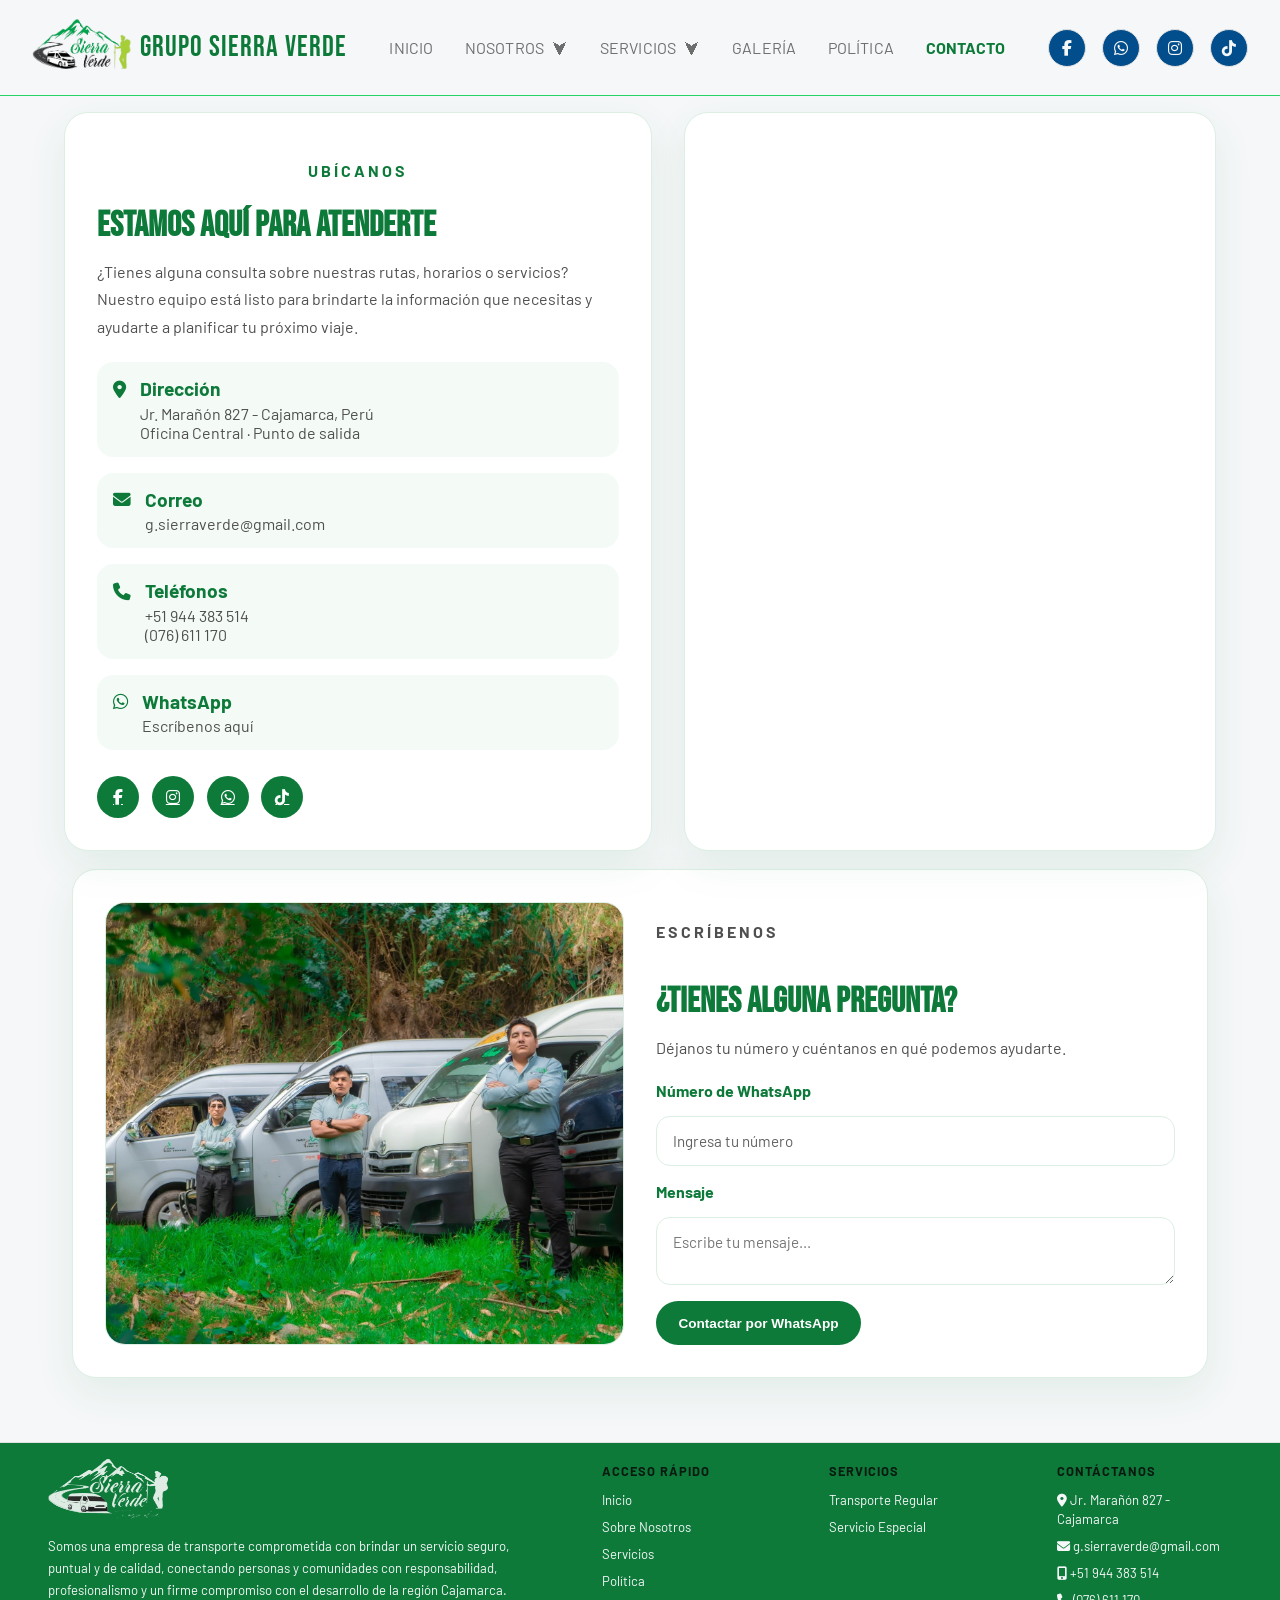
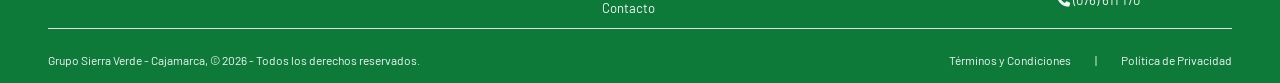
==== commit 97c9f055: "actualización de referencias1" ====
--- a/pages/contactos.html
+++ b/pages/contactos.html
@@ -5,7 +5,7 @@
     <meta charset="UTF-8">
     <meta name="viewport" content="width=device-width, initial-scale=1.0">
 
-    <link rel="icon" type="image/png" href="../images/SV-Logo.png">
+    <link rel="icon" type="image/png" href="../assets/images/SV-Logo.png">
     <title> Grupo Sierra Verde</title>
     <link rel="stylesheet" href="https://cdnjs.cloudflare.com/ajax/libs/font-awesome/6.7.2/css/all.min.css">
     <link rel="stylesheet" href="../css/style_general.css">
@@ -21,8 +21,8 @@
     <div class="progress-bar" id="progress"></div>
     <header>
         <nav>
-            <a href="/index.html" class="logo">
-                <span class="logo-icon"><img src="/assets/images/SV-Logo.png" alt=""></span>Grupo Sierra Verde
+            <a href="../index.html" class="logo">
+                <span class="logo-icon"><img src="../assets/images/SV-Logo.png" alt=""></span>Grupo Sierra Verde
             </a>
             
             <!-- MENU AMBURGUESA -->
@@ -31,32 +31,32 @@
             </div>
 
             <ul class="nav-links">
-                <li><a href="/index.html">INICIO</a></li>
+                <li><a href="../index.html">INICIO</a></li>
 
                 <li class="dropdown">
-                    <a href="/pages/nosotros.html" class="dropbtn">
+                    <a href="../pages/nosotros.html" class="dropbtn">
                         NOSOTROS <span class="arrow">&#11167;</span>
                     </a>
                     <ul class="dropdown-menu">
-                        <li><a href="/pages/nosotros.html">Quienes Somos</a></li>
-                        <li><a href="/pages/valores.html">Valores</a></li>
-                        <li><a href="/pages/nosotros.html#testimonios">Testimonios</a></li>
+                        <li><a href="../pages/nosotros.html">Quienes Somos</a></li>
+                        <li><a href="../pages/valores.html">Valores</a></li>
+                        <li><a href="../pages/nosotros.html#testimonios">Testimonios</a></li>
                     </ul>
                 </li>
 
                 <li class="dropdown">
-                    <a href="/pages/trans-regular.html" class="dropbtn">
+                    <a href="../pages/trans-regular.html" class="dropbtn">
                         SERVICIOS <span class="arrow">&#11167;</span>
                     </a>
                     <ul class="dropdown-menu">
-                        <li><a href="/pages/trans-regular.html">Transporte Regular</a></li>
-                        <li><a href="/pages/serv-especial.html">Servicio Especial</a></li>
+                        <li><a href="../pages/trans-regular.html">Transporte Regular</a></li>
+                        <li><a href="../pages/serv-especial.html">Servicio Especial</a></li>
                      </ul>
                 </li>
 
-                <li><a href="/pages/galeria.html">GALERÍA</a></li>
-                <li><a href="/pages/politica.html">POLÍTICA</a></li>
-                <li><a href="/pages/contactos.html" class="active1">CONTACTO</a></li>
+                <li><a href="../pages/galeria.html">GALERÍA</a></li>
+                <li><a href="../pages/politica.html">POLÍTICA</a></li>
+                <li><a href="../pages/contactos.html" class="active1">CONTACTO</a></li>
             </ul>
             <div class="nav-actions">
                 <a href="https://facebook.com/G.SierraVerde/" target="_blank"
@@ -151,18 +151,18 @@
         <section id="contact" class="contact-form-section">
             <div class="contact-section">
                 <div class="contact-img">
-                    <img src="/assets/images/conduc02.jpg" alt="Conductores de Grupo Sierra Verde">
+                    <img src="../assets/images/conduc02.jpg" alt="Conductores de Grupo Sierra Verde">
                 </div>
                 <div class="contact-content">
                     <p class="section-label" style="text-align: left;">Escríbenos</p>
                     <h2>¿Tienes alguna pregunta?</h2>
-                    <p>Envíanos tu correo y un mensaje breve para recibir información sobre rutas, horarios, tarifas o servicios especiales.</p>
-                    <form class="contact-form" action="mailto:g.sierraverde@gmail.com" method="post" enctype="text/plain">
-                        <label class="sr-only" for="email">Correo electrónico</label>
-                        <input id="email" type="email" class="contact-input" name="email" placeholder="Ingresa tu correo electrónico" required>
-                        <label class="sr-only" for="message">Mensaje</label>
+                    <p>Déjanos tu número y cuéntanos en qué podemos ayudarte.</p>
+                    <form class="contact-form" id="whatsapp-contact-form">
+                        <label for="phone" style="color: var(--color-principal); font-weight: bold;">Número de WhatsApp</label>
+                        <input id="phone" type="tel" class="contact-input" name="phone" placeholder="Ingresa tu número" required>
+                        <label for="message" style="color: var(--color-principal); font-weight: bold;">Mensaje</label>
                         <textarea id="message" class="contact-textarea" name="message" placeholder="Escribe tu mensaje..." required></textarea>
-                        <button class="contact-btn" type="submit">Enviar mensaje</button>
+                        <button class="contact-btn" type="submit">Contactar por WhatsApp</button>
                     </form>
                 </div>
             </div>
@@ -172,17 +172,17 @@
     <footer>
         <div class="footer-grid">
             <div class="footer-brand">
-                <a href="/index.html" class="logo-footer"><img style="width: 120px; height: 60px; justify-self: center;" src="/assets/images/SV-Logo-Blanco.png" alt=""></a>
+                <a href="index.html" class="logo-footer"><img style="width: 120px; height: 60px; justify-self: center;" src="../assets/images/SV-Logo-Blanco.png" alt=""></a>
                 <p>Somos una empresa de transporte comprometida con brindar un servicio seguro, puntual y de calidad, conectando personas y comunidades con responsabilidad, profesionalismo y un firme compromiso con el desarrollo de la región Cajamarca.</p>
             </div>
             <div class="footer-col">
                 <h4>Acceso Rápido</h4>
                 <ul class="footer-links">
-                    <li><a href="/index.html">Inicio</a></li>
-                    <li><a href="/pages/nosotros.html">Sobre Nosotros</a></li>
-                    <li><a href="/pages/servicios.html">Servicios</a></li>
-                    <li><a href="/pages/politica.html">Política</a></li>
-                    <li><a href="/pages/contactos.html">Contacto</a></li>
+                    <li><a href="index.html">Inicio</a></li>
+                    <li><a href="../pages/nosotros.html">Sobre Nosotros</a></li>
+                    <li><a href="../pages/servicios.html">Servicios</a></li>
+                    <li><a href="../pages/politica.html">Política</a></li>
+                    <li><a href="../pages/contactos.html">Contacto</a></li>
                 </ul>
             </div>
 
@@ -216,16 +216,16 @@
             </div>
         </div>
 
-        <script src="/js/script.js"></script>
+        <script src="../js/script.js"></script>
 
     </footer>
 
 
     
 
-<script src="/js/slider.js"></script>
-<script src="/js/slogan.js"></script>
-<script src="/js/men-amburguesa.js"></script>
+<script src="../js/slider.js"></script>
+<script src="../js/slogan.js"></script>
+<script src="../js/men-amburguesa.js"></script>
 
 
 </body>
